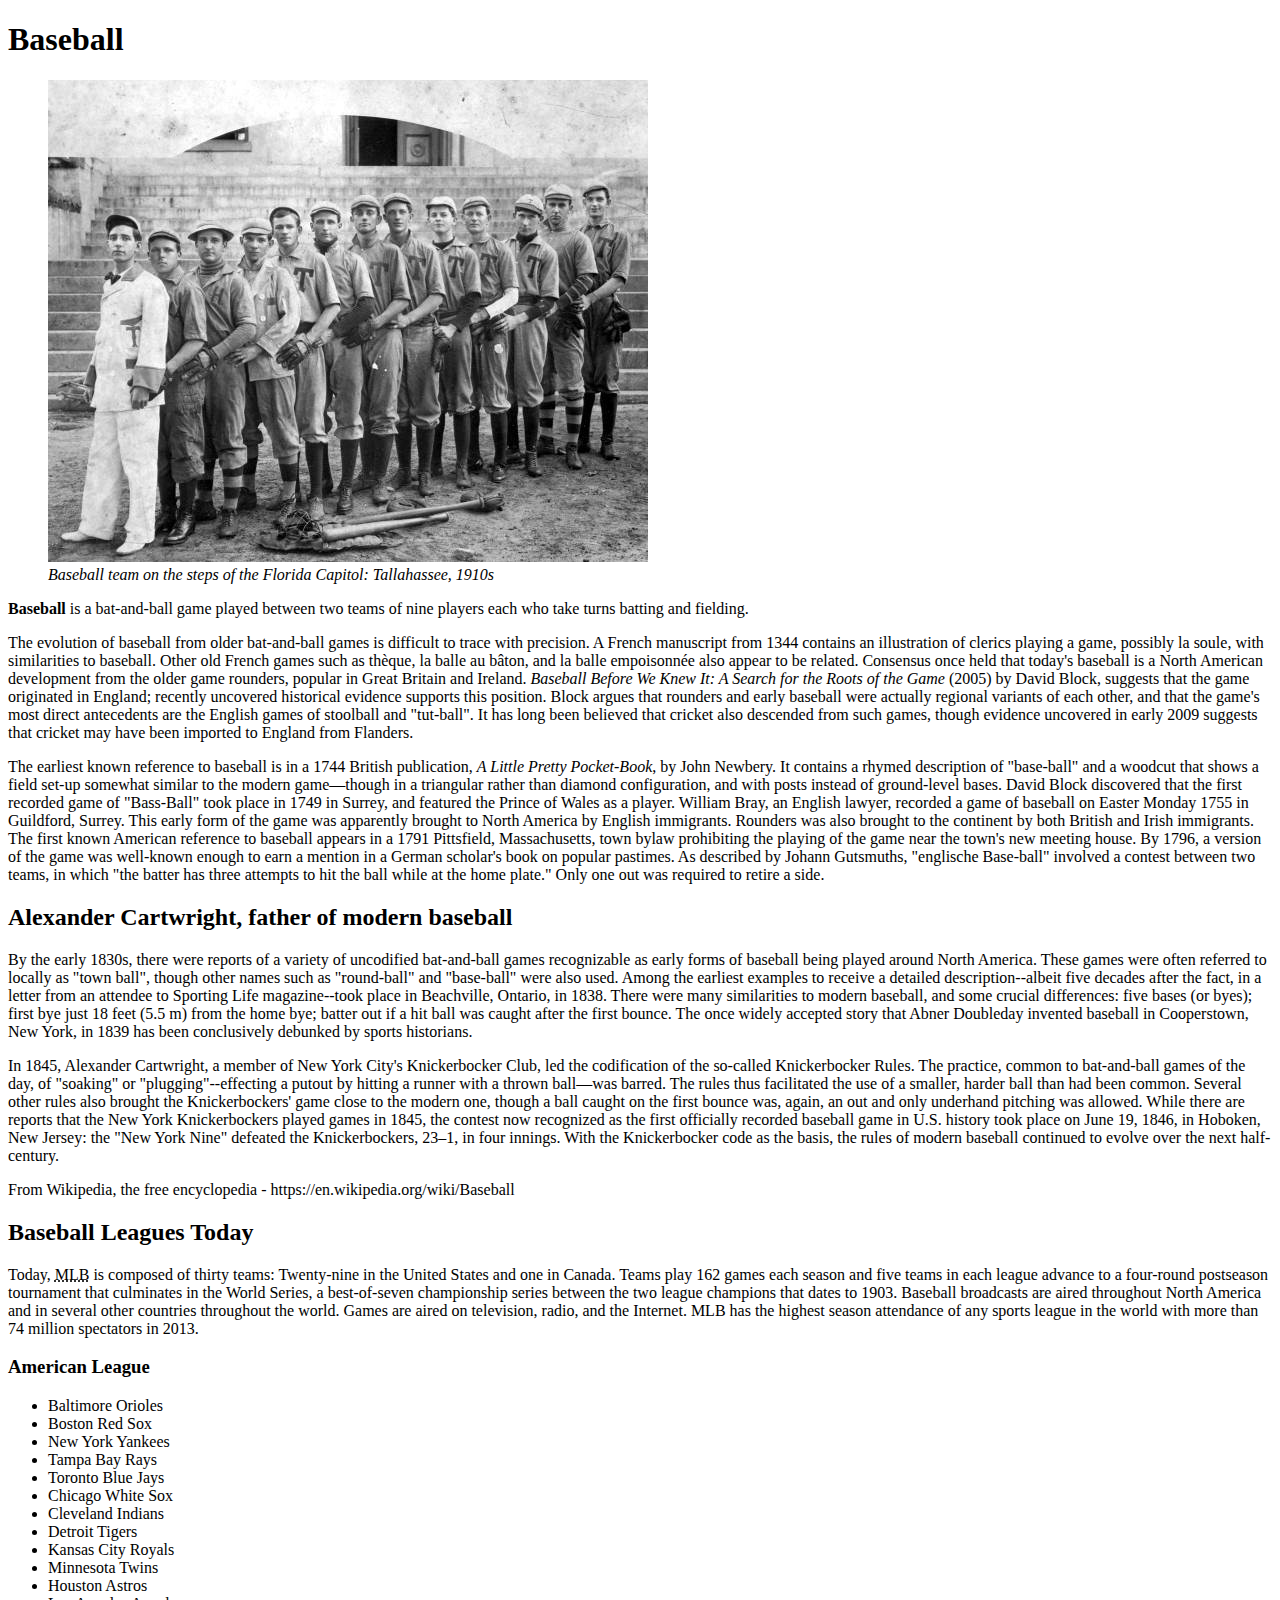
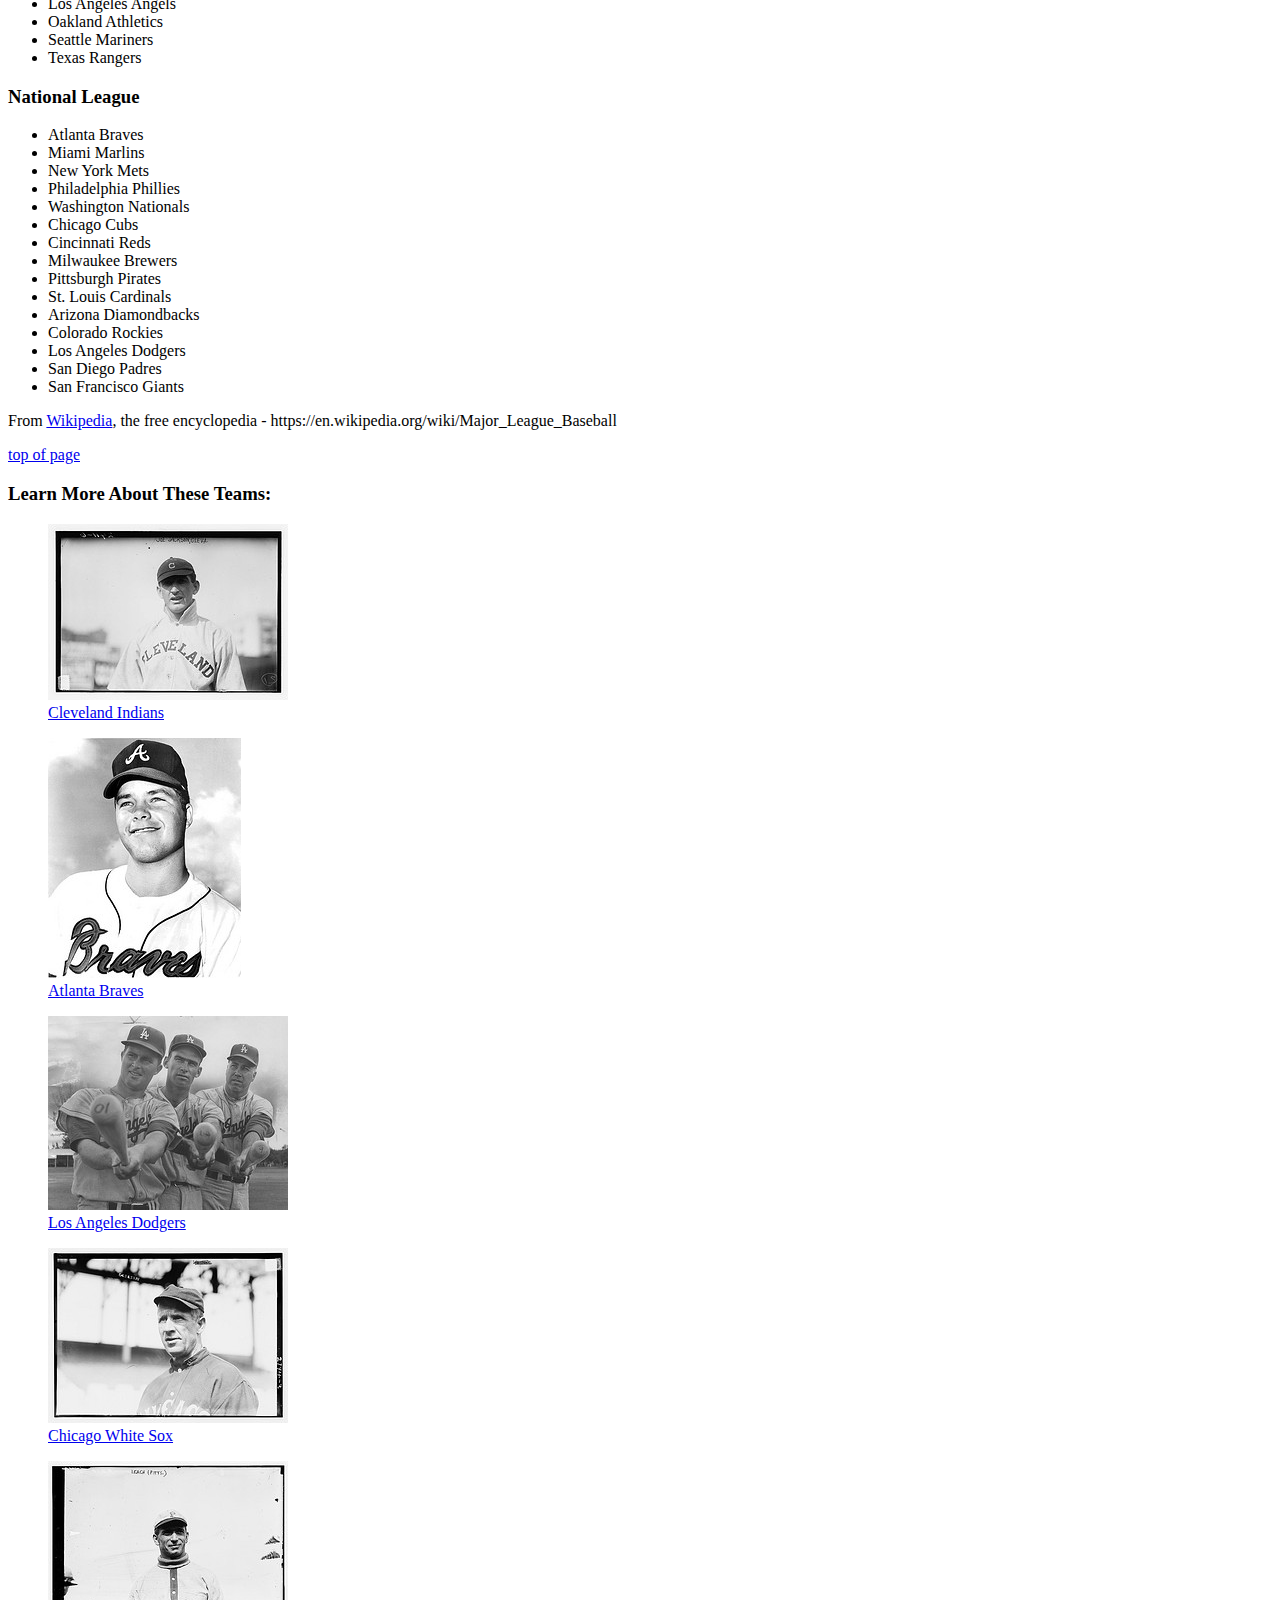
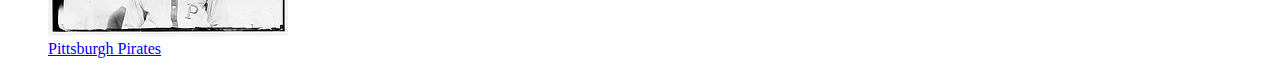
==== sutton-elizabeth-project1/index.html @ b2061b86 "Project 1" ====
<!DOCTYPE html>
<html lang="en">
	<head>
		<meta charset="utf-8"/>
		<title>Baseball</title>
	</head>
	<body>
		<h1 id="top">Baseball</h1>
		
		<figure>
			<img src="images/6892474662_8f87016d03_o-1.jpg" alt="Baseball team on the steps of the Florida Capitol: Tallahassee, 1910s"/>
			<figcaption>
				<em>Baseball team on the steps of the Florida Capitol: Tallahassee, 1910s</em>
			</figcaption>
		</figure>
		
		<p><strong>Baseball</strong> is a bat-and-ball game played between two teams of nine players each who take turns batting and fielding.</p>
		
		<p>The evolution of baseball from older bat-and-ball games is difficult to trace with precision. A French manuscript from 1344 contains an illustration of clerics playing a game, possibly la soule, with similarities to baseball. Other old French games such as thèque, la balle au bâton, and la balle empoisonnée also appear to be related. Consensus once held that today's baseball is a North American development from the older game rounders, popular in Great Britain and Ireland. <em>Baseball Before We Knew It: A Search for the Roots of the Game</em> (2005) by David Block, suggests that the game originated in England; recently uncovered historical evidence supports this position. Block argues that rounders and early baseball were actually regional variants of each other, and that the game's most direct antecedents are the English games of stoolball and "tut-ball". It has long been believed that cricket also descended from such games, though evidence uncovered in early 2009 suggests that cricket may have been imported to England from Flanders.</p>

		<p>The earliest known reference to baseball is in a 1744 British publication, <em>A Little Pretty Pocket-Book</em>, by John Newbery. It contains a rhymed description of "base-ball" and a woodcut that shows a field set-up somewhat similar to the modern game—though in a triangular rather than diamond configuration, and with posts instead of ground-level bases. David Block discovered that the first recorded game of "Bass-Ball" took place in 1749 in Surrey, and featured the Prince of Wales as a player. William Bray, an English lawyer, recorded a game of baseball on Easter Monday 1755 in Guildford, Surrey. This early form of the game was apparently brought to North America by English immigrants. Rounders was also brought to the continent by both British and Irish immigrants. The first known American reference to baseball appears in a 1791 Pittsfield, Massachusetts, town bylaw prohibiting the playing of the game near the town's new meeting house. By 1796, a version of the game was well-known enough to earn a mention in a German scholar's book on popular pastimes. As described by Johann Gutsmuths, "englische Base-ball" involved a contest between two teams, in which "the batter has three attempts to hit the ball while at the home plate." Only one out was required to retire a side.</p>

		<h2>Alexander Cartwright, father of modern baseball</h2>

		<p>By the early 1830s, there were reports of a variety of uncodified bat-and-ball games recognizable as early forms of baseball being played around North America. These games were often referred to locally as "town ball", though other names such as "round-ball" and "base-ball" were also used. Among the earliest examples to receive a detailed description--albeit five decades after the fact, in a letter from an attendee to Sporting Life magazine--took place in Beachville, Ontario, in 1838. There were many similarities to modern baseball, and some crucial differences: five bases (or byes); first bye just 18 feet (5.5 m) from the home bye; batter out if a hit ball was caught after the first bounce. The once widely accepted story that Abner Doubleday invented baseball in Cooperstown, New York, in 1839 has been conclusively debunked by sports historians.</p>

		<p>In 1845, Alexander Cartwright, a member of New York City's Knickerbocker Club, led the codification of the so-called Knickerbocker Rules. The practice, common to bat-and-ball games of the day, of "soaking" or "plugging"--effecting a putout by hitting a runner with a thrown ball—was barred. The rules thus facilitated the use of a smaller, harder ball than had been common. Several other rules also brought the Knickerbockers' game close to the modern one, though a ball caught on the first bounce was, again, an out and only underhand pitching was allowed. While there are reports that the New York Knickerbockers played games in 1845, the contest now recognized as the first officially recorded baseball game in U.S. history took place on June 19, 1846, in Hoboken, New Jersey: the "New York Nine" defeated the Knickerbockers, 23–1, in four innings. With the Knickerbocker code as the basis, the rules of modern baseball continued to evolve over the next half-century.</p>
		
		<p>From Wikipedia, the free encyclopedia - https://en.wikipedia.org/wiki/Baseball</p>
		
		<h2>Baseball Leagues Today</h2>
		
		<p>Today, <abbr title="Major League Baseball">MLB</abbr> is composed of thirty teams: Twenty-nine in the United States and one in Canada. Teams play 162 games each season and five teams in each league advance to a four-round postseason tournament that culminates in the World Series, a best-of-seven championship series between the two league champions that dates to 1903. Baseball broadcasts are aired throughout North America and in several other countries throughout the world. Games are aired on television, radio, and the Internet. MLB has the highest season attendance of any sports league in the world with more than 74 million spectators in 2013.</p>
				
		<h3><strong>American League</strong></h3> 
		<ul>
			<li>Baltimore Orioles</li>
			<li>Boston Red Sox</li>
			<li>New York Yankees</li>
			<li>Tampa Bay Rays</li>
			<li>Toronto Blue Jays</li>
			<li>Chicago White Sox</li>
			<li>Cleveland Indians</li>
			<li>Detroit Tigers</li>
			<li>Kansas City Royals</li>
			<li>Minnesota Twins</li>
			<li>Houston Astros</li>
			<li>Los Angeles Angels</li>
			<li>Oakland Athletics</li>
			<li>Seattle Mariners</li>
			<li>Texas Rangers</li>
			</ul>
			
		<h3><strong>National League</strong></h3>
		<ul>
			<li>Atlanta Braves</li>
			<li>Miami Marlins</li>
			<li>New York Mets</li>
			<li>Philadelphia Phillies</li>
			<li>Washington Nationals</li>
			<li>Chicago Cubs</li>
			<li>Cincinnati Reds</li>
			<li>Milwaukee Brewers</li>
			<li>Pittsburgh Pirates</li>
			<li>St. Louis Cardinals</li>
			<li>Arizona Diamondbacks</li>
			<li>Colorado Rockies</li>
			<li>Los Angeles Dodgers</li>
			<li>San Diego Padres</li>
			<li>San Francisco Giants</li>
			</ul>
					
		<p>From <a href="https://en.wikipedia.org/wiki/Main_Page" title="Wikipedia">Wikipedia</a>, the free encyclopedia - https://en.wikipedia.org/wiki/Major_League_Baseball</p>
		
		<p><a href="#top">top of page</a></p>
		
		<h3>Learn More About These Teams:</h3>
		<figure>
			<a href="https://en.wikipedia.org/wiki/Cleveland_Indians">
			<img src="images/2163921160_b67966f3fb_m.jpg"/>
			<figcaption>
				Cleveland Indians
			</figcaption>
		</figure>
		
		<figure>
			<a href="https://en.wikipedia.org/wiki/Atlanta_Braves">
			<img src="images/6172707488_4c01646c0d_m.jpg" alt="Atlanta Braves"/>
			<figcaption>
				Atlanta Braves
			</figcaption>
		</figure>
		
		<figure>
			<a href="https://en.wikipedia.org/wiki/Los_Angeles_Dodgers">
			<img src="images/7517559646_52d1f3fe98_m.jpg" alt="Los Angeles Dodgers"/>
			<figcaption>
				Los Angeles Dodgers
			</figcaption>
		</figure>
		
		<figure>
			<a href="https://en.wikipedia.org/wiki/Chicago_White_Sox">
			<img src="images/3953332860_6cd0748239_m.jpg" alt="Chicago White Sox"/>
			<figcaption>
				Chicago White Sox
			</figcaption>
		</figure>
		
				
		<figure>
			<a href="https://en.wikipedia.org/wiki/Pittsburgh_Pirates">
			<img src="images/2163486436_4fea487e12_m.jpg" alt="Pittsburgh Pirates"/>
			<figcaption>
				Pittsburgh Pirates
			</figcaption>
		</figure>
		
		

	</body>
</html>
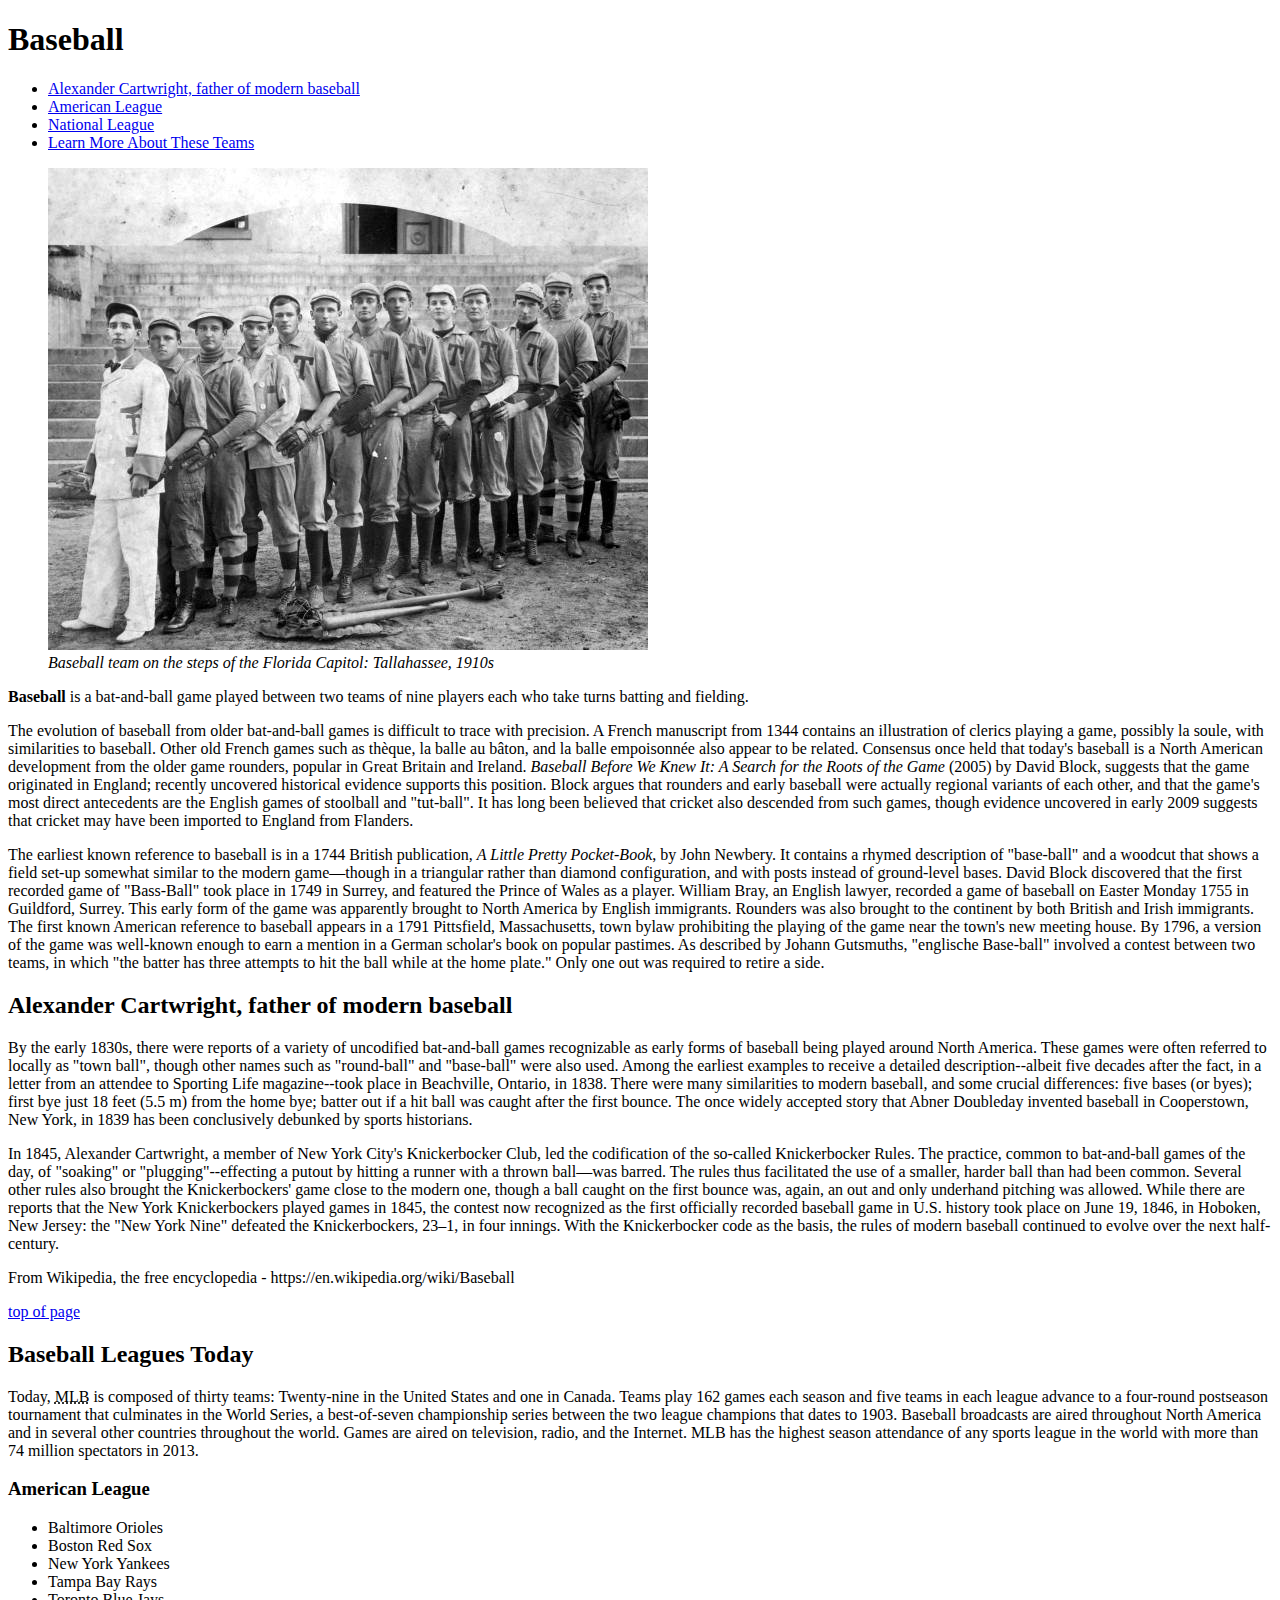
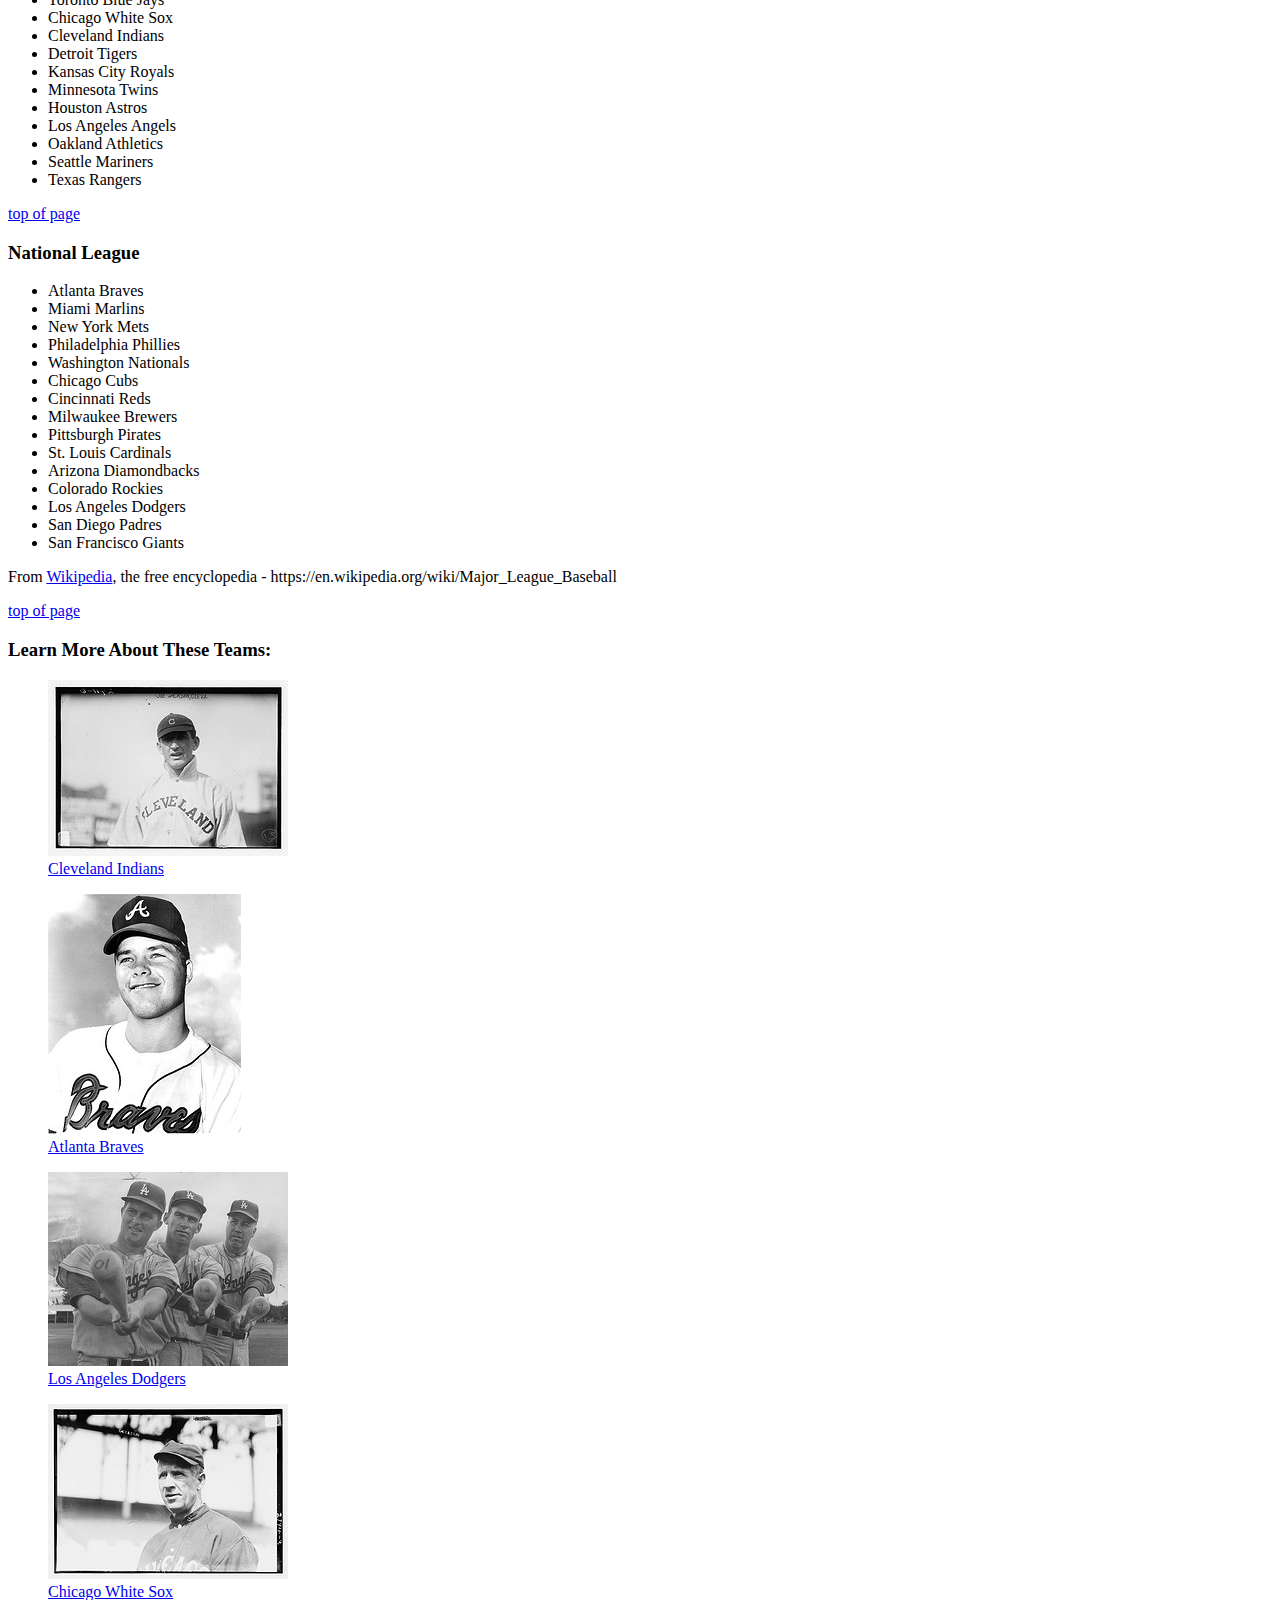
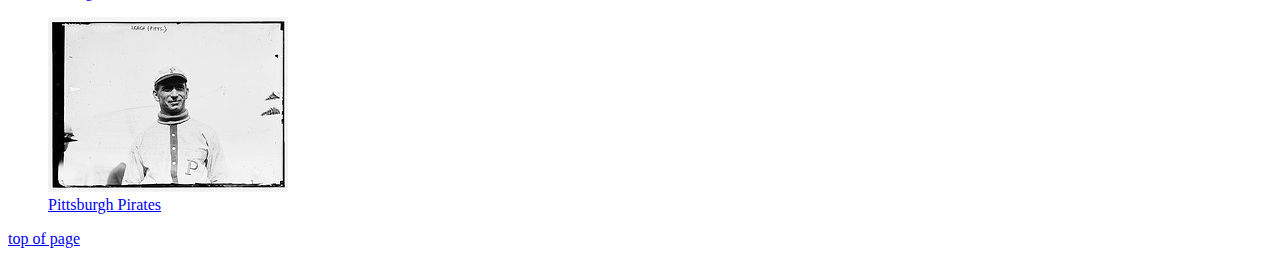
==== commit cd0c415f: "More Linking" ====
--- a/sutton-elizabeth-project1/index.html
+++ b/sutton-elizabeth-project1/index.html
@@ -5,7 +5,17 @@
 		<title>Baseball</title>
 	</head>
 	<body>
+	<article>
 		<h1 id="top">Baseball</h1>
+		
+		<section id="links">
+		<ul>
+			<li><a href="#cartwright">Alexander Cartwright, father of modern baseball</a></li>
+			<li><a href="#american">American League</a></li>
+			<li><a href="#national">National League</a></li>
+			<li><a href="#learnmore">Learn More About These Teams</a></li>
+		</ul>
+		</section>
 		
 		<figure>
 			<img src="images/6892474662_8f87016d03_o-1.jpg" alt="Baseball team on the steps of the Florida Capitol: Tallahassee, 1910s"/>
@@ -14,25 +24,32 @@
 			</figcaption>
 		</figure>
 		
+		<section id="intro">
 		<p><strong>Baseball</strong> is a bat-and-ball game played between two teams of nine players each who take turns batting and fielding.</p>
 		
 		<p>The evolution of baseball from older bat-and-ball games is difficult to trace with precision. A French manuscript from 1344 contains an illustration of clerics playing a game, possibly la soule, with similarities to baseball. Other old French games such as thèque, la balle au bâton, and la balle empoisonnée also appear to be related. Consensus once held that today's baseball is a North American development from the older game rounders, popular in Great Britain and Ireland. <em>Baseball Before We Knew It: A Search for the Roots of the Game</em> (2005) by David Block, suggests that the game originated in England; recently uncovered historical evidence supports this position. Block argues that rounders and early baseball were actually regional variants of each other, and that the game's most direct antecedents are the English games of stoolball and "tut-ball". It has long been believed that cricket also descended from such games, though evidence uncovered in early 2009 suggests that cricket may have been imported to England from Flanders.</p>
 
 		<p>The earliest known reference to baseball is in a 1744 British publication, <em>A Little Pretty Pocket-Book</em>, by John Newbery. It contains a rhymed description of "base-ball" and a woodcut that shows a field set-up somewhat similar to the modern game—though in a triangular rather than diamond configuration, and with posts instead of ground-level bases. David Block discovered that the first recorded game of "Bass-Ball" took place in 1749 in Surrey, and featured the Prince of Wales as a player. William Bray, an English lawyer, recorded a game of baseball on Easter Monday 1755 in Guildford, Surrey. This early form of the game was apparently brought to North America by English immigrants. Rounders was also brought to the continent by both British and Irish immigrants. The first known American reference to baseball appears in a 1791 Pittsfield, Massachusetts, town bylaw prohibiting the playing of the game near the town's new meeting house. By 1796, a version of the game was well-known enough to earn a mention in a German scholar's book on popular pastimes. As described by Johann Gutsmuths, "englische Base-ball" involved a contest between two teams, in which "the batter has three attempts to hit the ball while at the home plate." Only one out was required to retire a side.</p>
+		</section>
 
-		<h2>Alexander Cartwright, father of modern baseball</h2>
+		<section id="main_content">
+		<h2 id="cartwright">Alexander Cartwright, father of modern baseball</h2>
 
 		<p>By the early 1830s, there were reports of a variety of uncodified bat-and-ball games recognizable as early forms of baseball being played around North America. These games were often referred to locally as "town ball", though other names such as "round-ball" and "base-ball" were also used. Among the earliest examples to receive a detailed description--albeit five decades after the fact, in a letter from an attendee to Sporting Life magazine--took place in Beachville, Ontario, in 1838. There were many similarities to modern baseball, and some crucial differences: five bases (or byes); first bye just 18 feet (5.5 m) from the home bye; batter out if a hit ball was caught after the first bounce. The once widely accepted story that Abner Doubleday invented baseball in Cooperstown, New York, in 1839 has been conclusively debunked by sports historians.</p>
 
 		<p>In 1845, Alexander Cartwright, a member of New York City's Knickerbocker Club, led the codification of the so-called Knickerbocker Rules. The practice, common to bat-and-ball games of the day, of "soaking" or "plugging"--effecting a putout by hitting a runner with a thrown ball—was barred. The rules thus facilitated the use of a smaller, harder ball than had been common. Several other rules also brought the Knickerbockers' game close to the modern one, though a ball caught on the first bounce was, again, an out and only underhand pitching was allowed. While there are reports that the New York Knickerbockers played games in 1845, the contest now recognized as the first officially recorded baseball game in U.S. history took place on June 19, 1846, in Hoboken, New Jersey: the "New York Nine" defeated the Knickerbockers, 23–1, in four innings. With the Knickerbocker code as the basis, the rules of modern baseball continued to evolve over the next half-century.</p>
 		
 		<p>From Wikipedia, the free encyclopedia - https://en.wikipedia.org/wiki/Baseball</p>
+		</section>
 		
+		<p><a href="#top">top of page</a></p>
+				
+		<section id="related">
 		<h2>Baseball Leagues Today</h2>
 		
 		<p>Today, <abbr title="Major League Baseball">MLB</abbr> is composed of thirty teams: Twenty-nine in the United States and one in Canada. Teams play 162 games each season and five teams in each league advance to a four-round postseason tournament that culminates in the World Series, a best-of-seven championship series between the two league champions that dates to 1903. Baseball broadcasts are aired throughout North America and in several other countries throughout the world. Games are aired on television, radio, and the Internet. MLB has the highest season attendance of any sports league in the world with more than 74 million spectators in 2013.</p>
 				
-		<h3><strong>American League</strong></h3> 
+		<h3 id="american"><strong>American League</strong></h3> 
 		<ul>
 			<li>Baltimore Orioles</li>
 			<li>Boston Red Sox</li>
@@ -51,7 +68,9 @@
 			<li>Texas Rangers</li>
 			</ul>
 			
-		<h3><strong>National League</strong></h3>
+		<p><a href="#top">top of page</a></p>
+			
+		<h3 id="national"><strong>National League</strong></h3>
 		<ul>
 			<li>Atlanta Braves</li>
 			<li>Miami Marlins</li>
@@ -71,10 +90,12 @@
 			</ul>
 					
 		<p>From <a href="https://en.wikipedia.org/wiki/Main_Page" title="Wikipedia">Wikipedia</a>, the free encyclopedia - https://en.wikipedia.org/wiki/Major_League_Baseball</p>
-		
+		</section>
+
 		<p><a href="#top">top of page</a></p>
-		
-		<h3>Learn More About These Teams:</h3>
+				
+		<section id="gallery">
+		<h3 id="learnmore">Learn More About These Teams:</h3>
 		<figure>
 			<a href="https://en.wikipedia.org/wiki/Cleveland_Indians">
 			<img src="images/2163921160_b67966f3fb_m.jpg"/>
@@ -107,7 +128,6 @@
 			</figcaption>
 		</figure>
 		
-				
 		<figure>
 			<a href="https://en.wikipedia.org/wiki/Pittsburgh_Pirates">
 			<img src="images/2163486436_4fea487e12_m.jpg" alt="Pittsburgh Pirates"/>
@@ -115,8 +135,10 @@
 				Pittsburgh Pirates
 			</figcaption>
 		</figure>
+		</section>
 		
+		<p><a href="#top">top of page</a></p>
 		
-
+	</article>
 	</body>
 </html>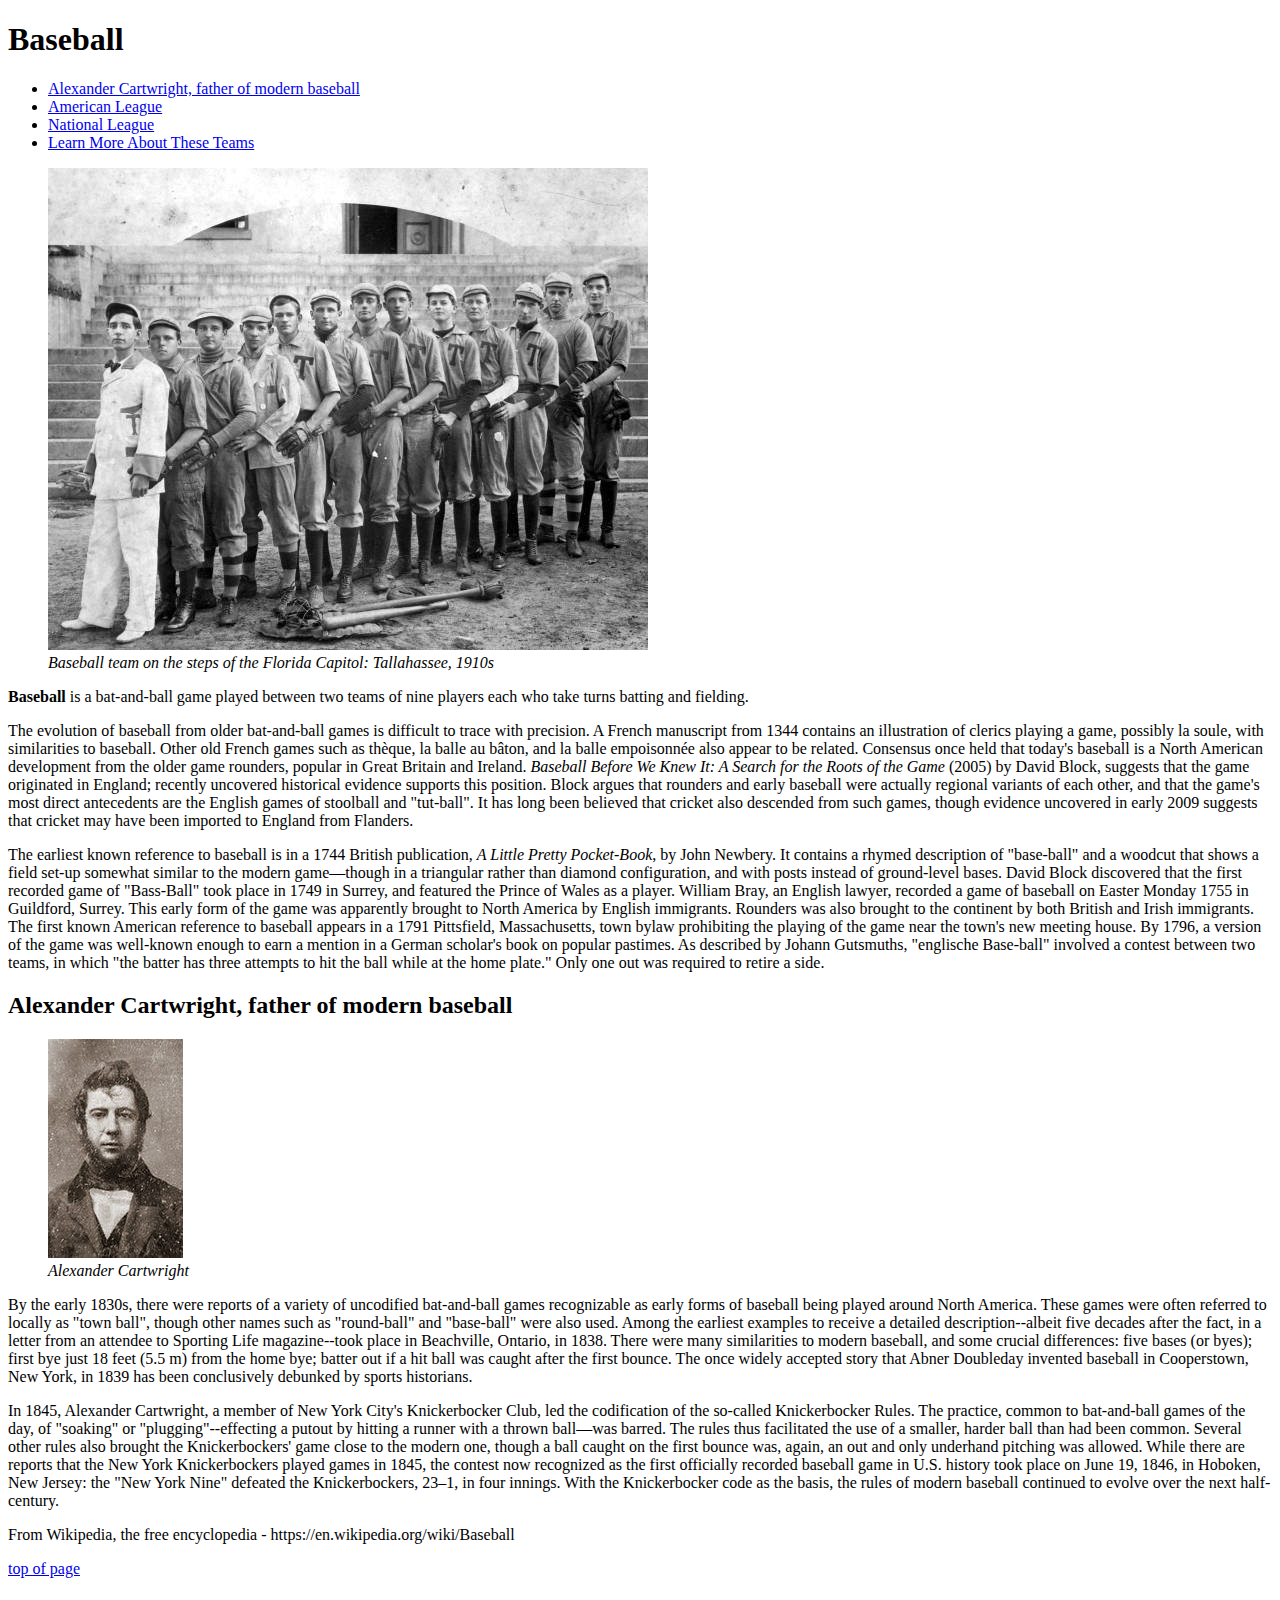
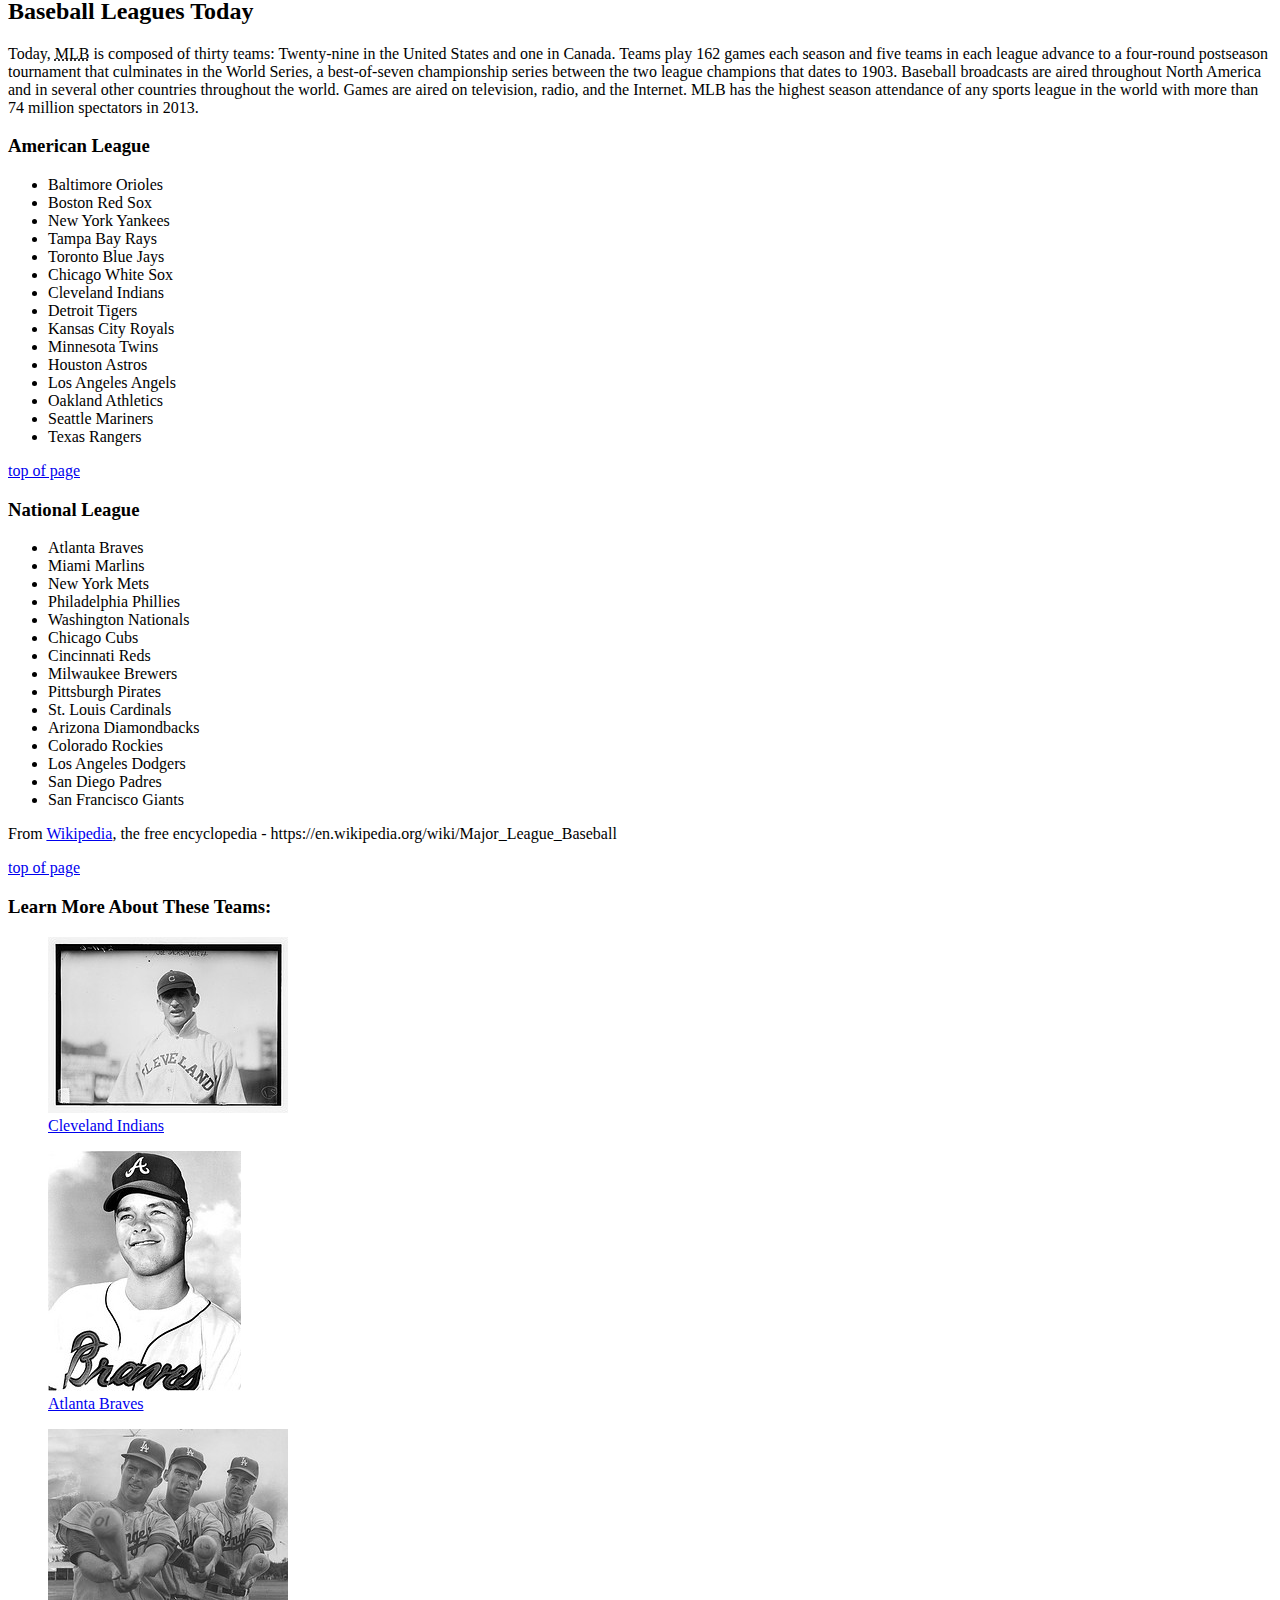
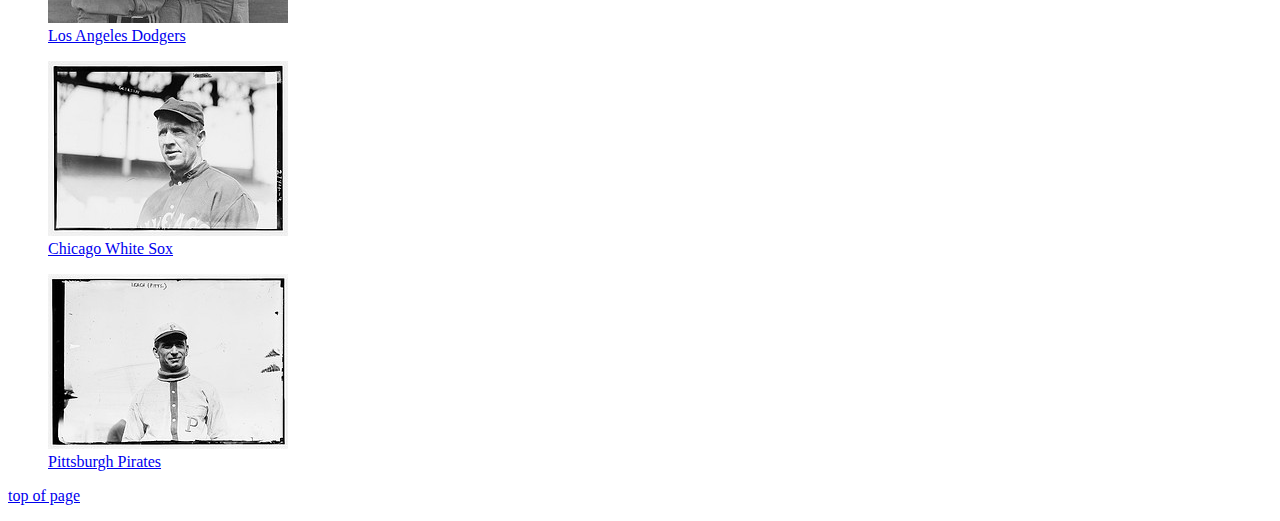
==== commit 9e24aceb: "Added links to larger images" ====
--- a/sutton-elizabeth-project1/index.html
+++ b/sutton-elizabeth-project1/index.html
@@ -34,6 +34,13 @@
 
 		<section id="main_content">
 		<h2 id="cartwright">Alexander Cartwright, father of modern baseball</h2>
+		
+		<figure>
+			<img src="images/4709266371_f1b491662d_m.jpg" alt="Alexander Cartwright"/>
+			<figcaption>
+				<em>Alexander Cartwright</em>
+			</figcaption>
+		</figure>
 
 		<p>By the early 1830s, there were reports of a variety of uncodified bat-and-ball games recognizable as early forms of baseball being played around North America. These games were often referred to locally as "town ball", though other names such as "round-ball" and "base-ball" were also used. Among the earliest examples to receive a detailed description--albeit five decades after the fact, in a letter from an attendee to Sporting Life magazine--took place in Beachville, Ontario, in 1838. There were many similarities to modern baseball, and some crucial differences: five bases (or byes); first bye just 18 feet (5.5 m) from the home bye; batter out if a hit ball was caught after the first bounce. The once widely accepted story that Abner Doubleday invented baseball in Cooperstown, New York, in 1839 has been conclusively debunked by sports historians.</p>
 
@@ -97,42 +104,42 @@
 		<section id="gallery">
 		<h3 id="learnmore">Learn More About These Teams:</h3>
 		<figure>
-			<a href="https://en.wikipedia.org/wiki/Cleveland_Indians">
-			<img src="images/2163921160_b67966f3fb_m.jpg"/>
+			<a href="images/2163921160_b67966f3fb_z-1.jpg">
+			<img src="images/2163921160_b67966f3fb_m.jpg"></a>
 			<figcaption>
-				Cleveland Indians
+				<a href="https://en.wikipedia.org/wiki/Cleveland_Indians">Cleveland Indians</a>
 			</figcaption>
 		</figure>
 		
 		<figure>
-			<a href="https://en.wikipedia.org/wiki/Atlanta_Braves">
-			<img src="images/6172707488_4c01646c0d_m.jpg" alt="Atlanta Braves"/>
+			<a href="images/6172707488_4c01646c0d_z.jpg">
+			<img src="images/6172707488_4c01646c0d_m.jpg" alt="Atlanta Braves"></a>
 			<figcaption>
-				Atlanta Braves
+				<a href="https://en.wikipedia.org/wiki/Atlanta_Braves">Atlanta Braves</a>
 			</figcaption>
 		</figure>
 		
 		<figure>
-			<a href="https://en.wikipedia.org/wiki/Los_Angeles_Dodgers">
-			<img src="images/7517559646_52d1f3fe98_m.jpg" alt="Los Angeles Dodgers"/>
+			<a href="images/7517559646_52d1f3fe98_z.jpg">
+			<img src="images/7517559646_52d1f3fe98_m.jpg" alt="Los Angeles Dodgers"></a>
 			<figcaption>
-				Los Angeles Dodgers
+				<a href="https://en.wikipedia.org/wiki/Los_Angeles_Dodgers">Los Angeles Dodgers</a>
 			</figcaption>
 		</figure>
 		
 		<figure>
-			<a href="https://en.wikipedia.org/wiki/Chicago_White_Sox">
-			<img src="images/3953332860_6cd0748239_m.jpg" alt="Chicago White Sox"/>
+			<a href="images/3953332860_6cd0748239_z.jpg">
+			<img src="images/3953332860_6cd0748239_m.jpg" alt="Chicago White Sox"></a>
 			<figcaption>
-				Chicago White Sox
+				<a href="https://en.wikipedia.org/wiki/Chicago_White_Sox">Chicago White Sox</a>
 			</figcaption>
 		</figure>
 		
-		<figure>
-			<a href="https://en.wikipedia.org/wiki/Pittsburgh_Pirates">
-			<img src="images/2163486436_4fea487e12_m.jpg" alt="Pittsburgh Pirates"/>
+		<figure>				
+			<a href="images/2163486436_4fea487e12_z.jpg">
+			<img src="images/2163486436_4fea487e12_m.jpg" alt="Pittsburgh Pirates"></a>
 			<figcaption>
-				Pittsburgh Pirates
+				<a href="https://en.wikipedia.org/wiki/Pittsburgh_Pirates">Pittsburgh Pirates</a>
 			</figcaption>
 		</figure>
 		</section>
